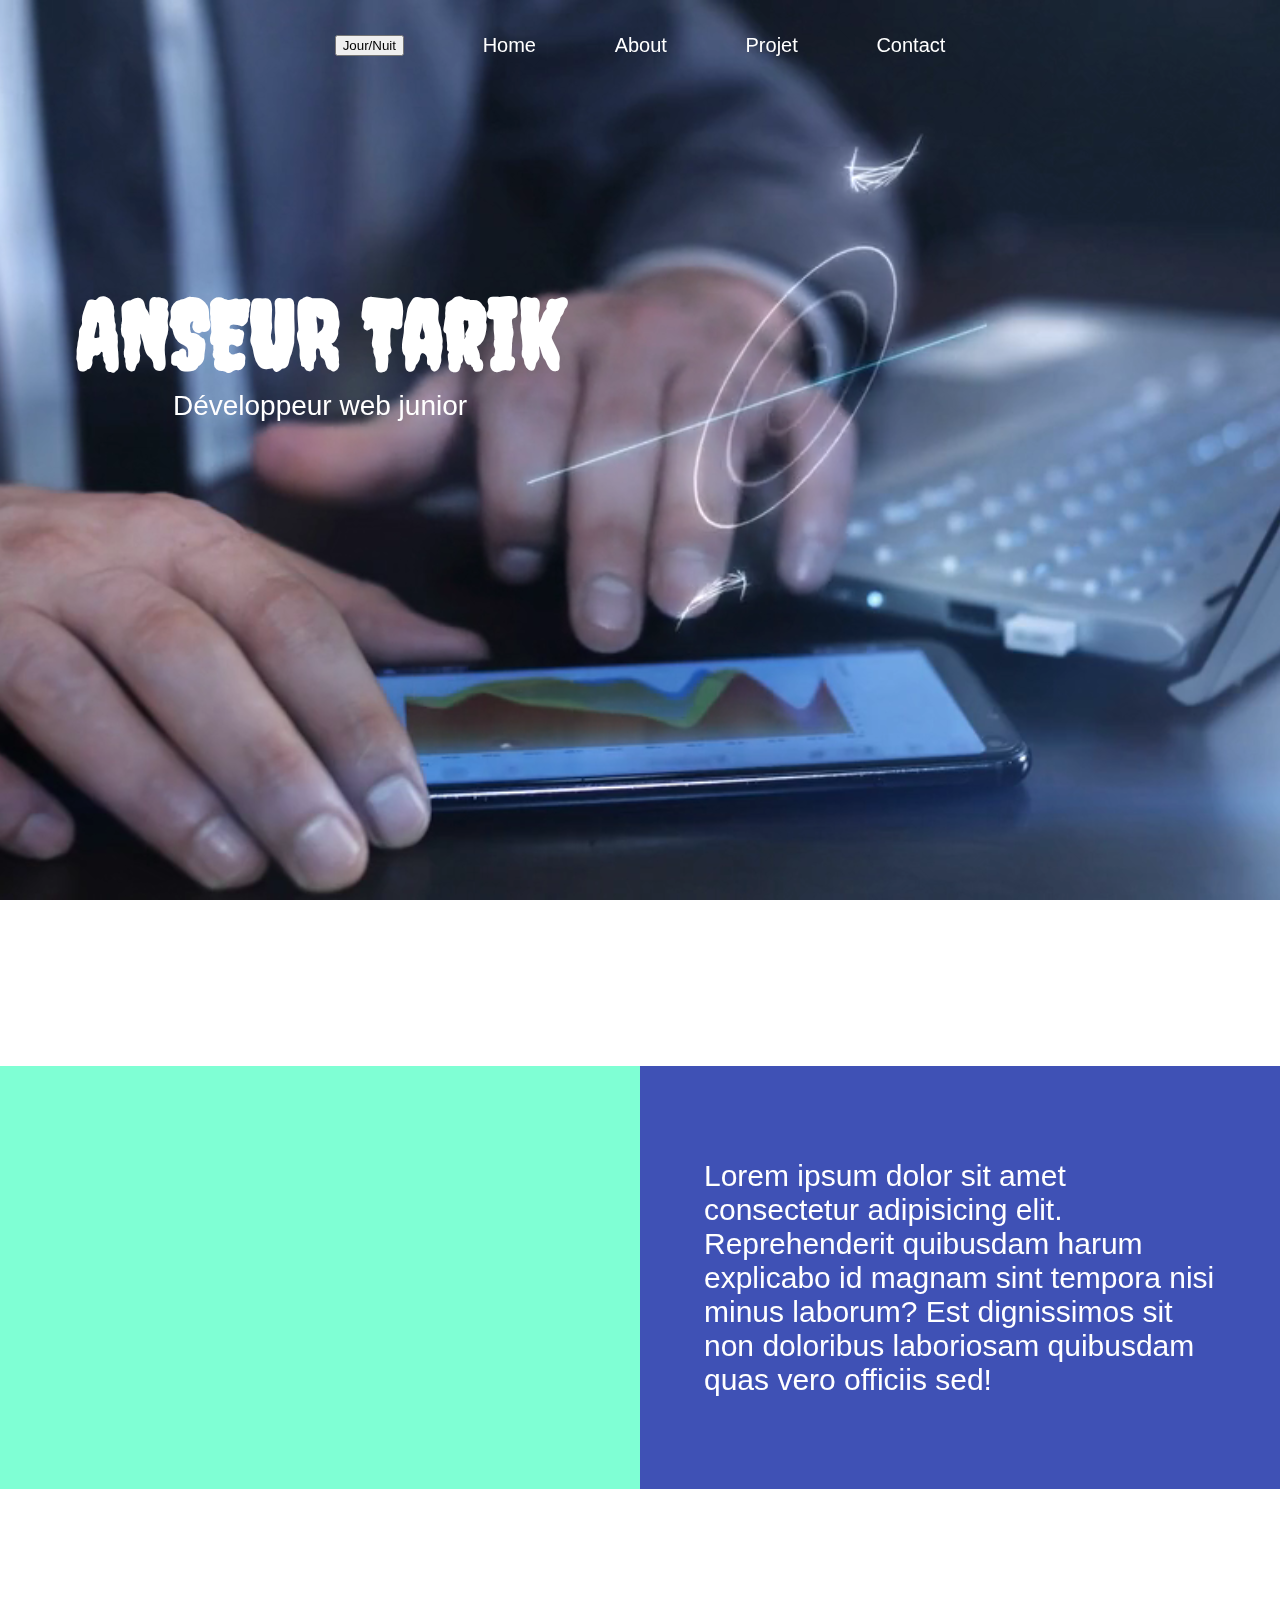
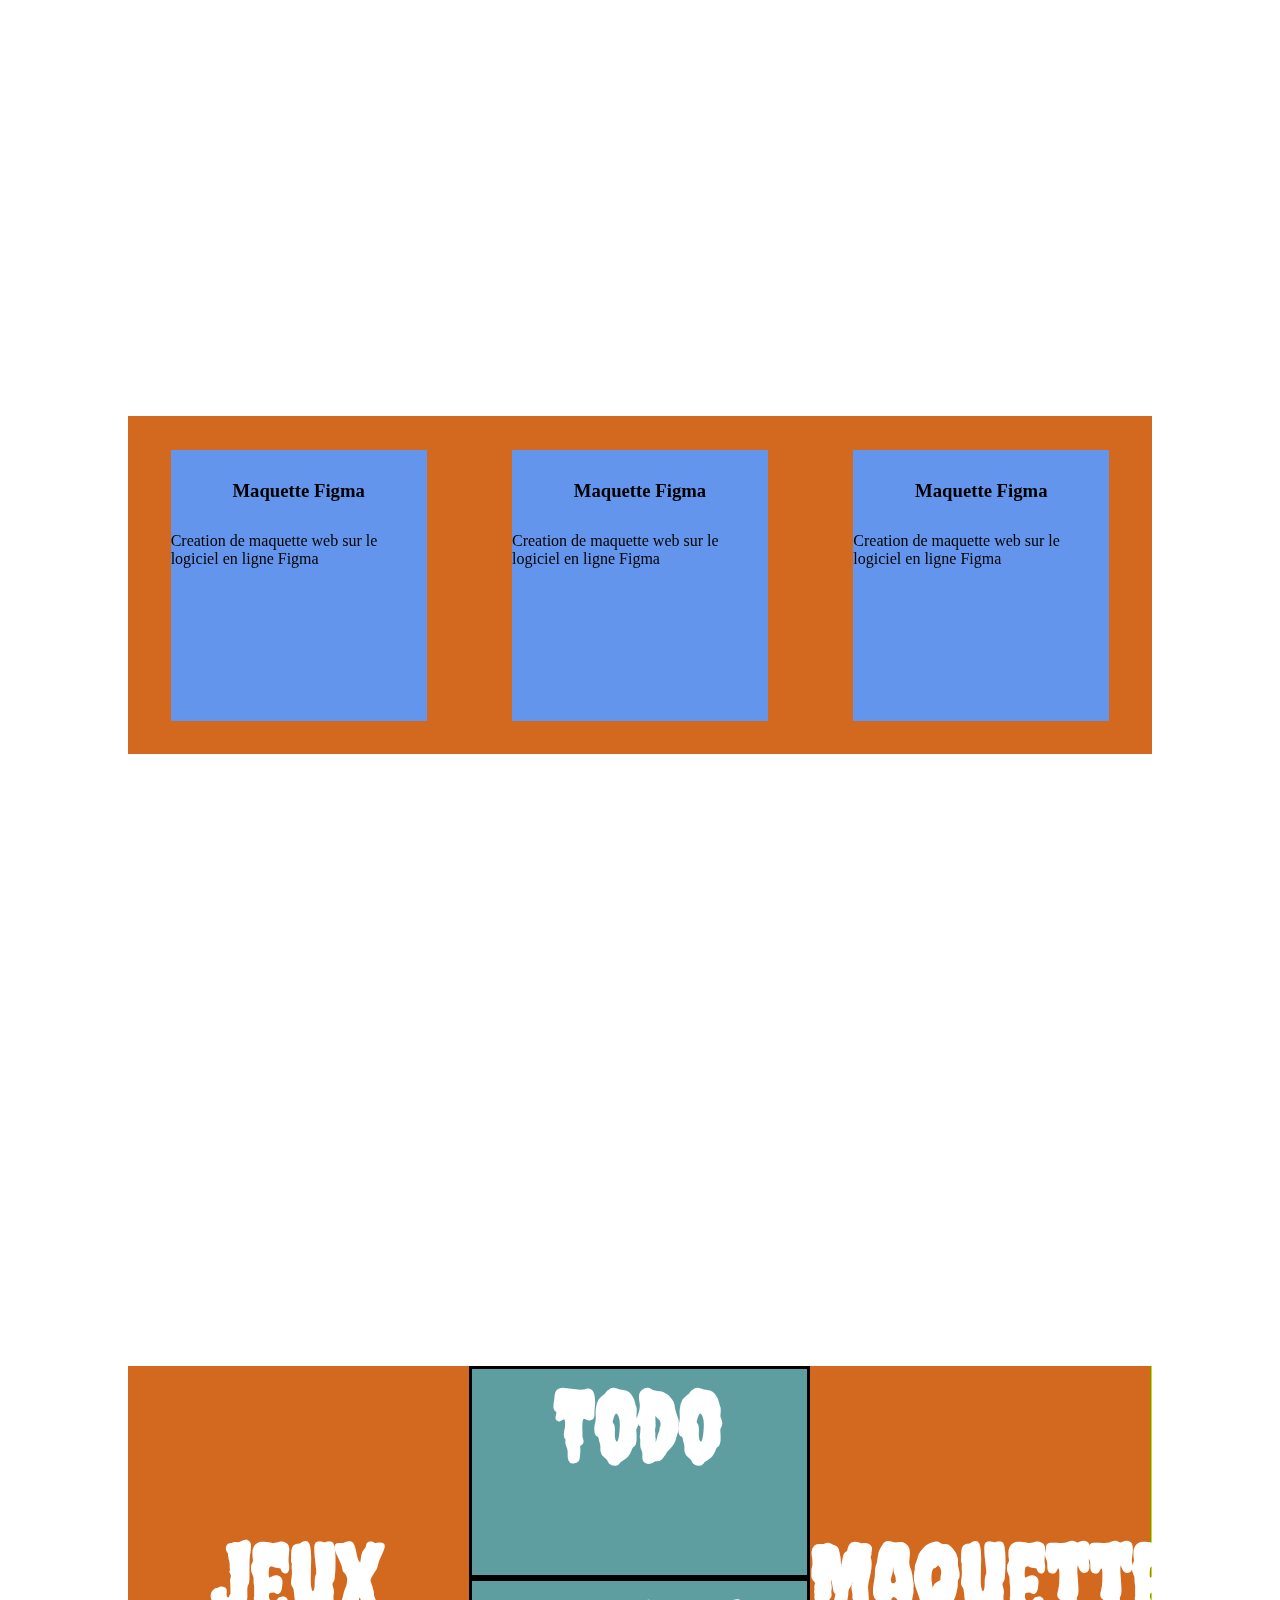
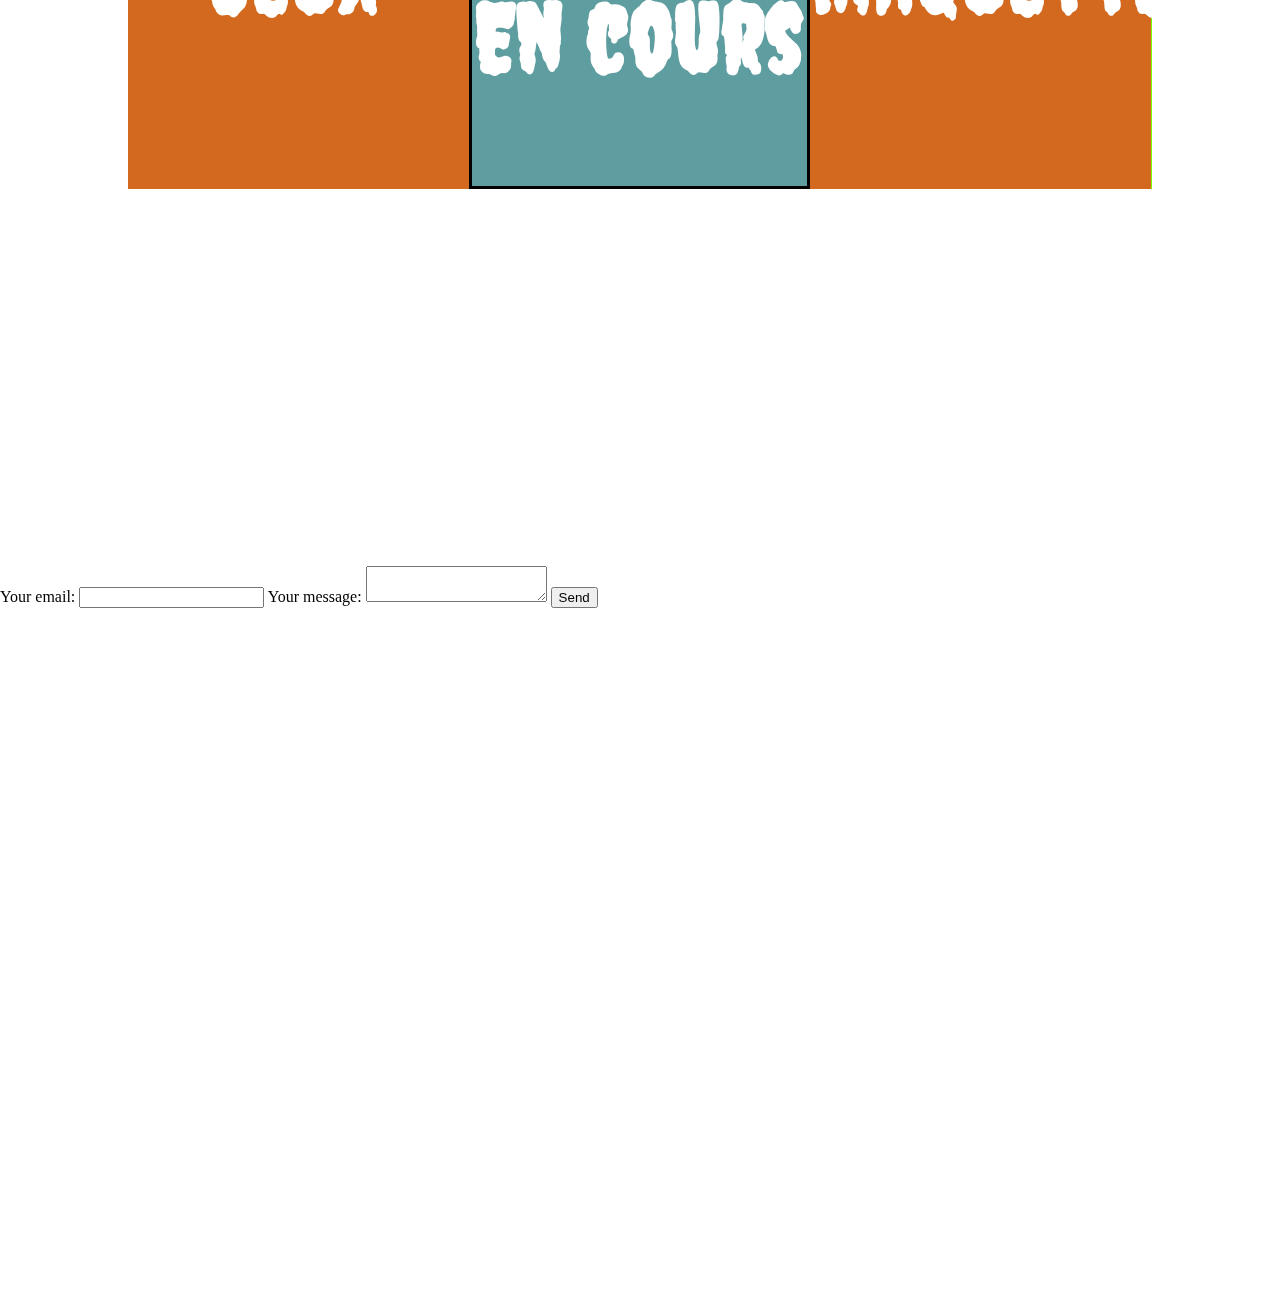
==== index.html @ f044847d "Add files via upload" ====
<!DOCTYPE html>
<html lang="fr">
<head>
    <meta charset="UTF-8">
    <meta name="viewport" content="width=device-width, initial-scale=1.0">
    <title>Document</title>
    <link rel="stylesheet" href="style.css">
    <link rel="shortcut icon" href="./image/requinlogo-removebg-preview.png" type="image/x-icon">
</head>
<body id="body">
    <video id="background-video" autoplay loop muted>
        <source id="video-source" src="./videojour.mp4" type="video/mp4">
    </video>

        <div class="content">

           <div id="page1" class="page">
            <div id="nav">
                <button class="mode" onclick="jour()">Jour/Nuit</button>
                <a href="#" class="liens">Home</a>
                <a href="#page2" class="liens">About</a>
                <a href="" class="liens">Projet</a>
                <a href="" class="liens">Contact</a>
            </div>
            <div class="name">
                <h1 class="title">ANSEUR Tarik</h1>
                <p class="nametxt">Développeur web junior</p>
            </div>
            
            <div class="fleche pulsate-fwd">
                <a href="#page2">
                    <img src="./image/icons8-flèche-bas-80 (1).png" alt="">
                </a> 
            </div>
                <div class="reseaux">
                    <a href="https://marzomar.github.io" class="icon">
                        <img src="./image/icons8-ouvrir-le-cv-96.png" alt="" class="iconimage">
                    </a>
                    <a href="" class="icon">
                        <img src="./image/icons8-github-100 (1).png" alt="" class="iconimage">
                    </a>
                    <a href="" class="icon">
                        <img src="./image/icons8-linkedin-100.png" alt="" class="iconimage">
                    </a>
                </div>
           </div>

           <div id="page2" class="page">
            <h1 class="title">About me</h1>
                <div id="about">
                    <div id="about-left">
                        <img src="" alt="" id="about-img">
                    </div>
                    <div id="about-right">
                        <p id="about-txt">
                            Lorem ipsum dolor sit amet consectetur adipisicing elit. Reprehenderit quibusdam harum explicabo id magnam sint tempora nisi minus laborum? Est dignissimos sit non doloribus laboriosam quibusdam quas vero officiis sed!
                        </p>
                    </div>
                </div>  
           </div>
           <div class="page">
            <h1 class="title">Skills</h1>
            <div class="skills">
                <div class="skillsenfant">
                    <img src="./image/icons8-flèche-bas-80.png" alt="" class="skillimg">
                    <h3 class="skilltitle">Maquette Figma</h3>
                    <p class="skilltxt">Creation de maquette web sur le logiciel en ligne Figma</p>
                </div>
                <div class="skillsenfant">
                    <img src="./image/icons8-flèche-bas-80.png" alt="" class="skillimg">
                    <h3 class="skilltitle">Maquette Figma</h3>
                    <p class="skilltxt">Creation de maquette web sur le logiciel en ligne Figma</p>
                </div>
                <div class="skillsenfant">
                    <img src="./image/icons8-flèche-bas-80.png" alt="" class="skillimg">
                    <h3 class="skilltitle">Maquette Figma</h3>
                    <p class="skilltxt">Creation de maquette web sur le logiciel en ligne Figma</p>
                </div>
            </div>
           </div>
           <div class="page">
            <h1 class="title">Projet</h1>
            <div class="projet">
                <div class="projetenfant">
                    <h1 class="projettitle">Jeux</h1>
                </div>
                <div class="projetenfant">
                    <div class="projetpetit">
                        <h1 class="projettitle">Todo</h1>
                    </div>
                    <div class="projetpetit">
                        <h1 class="projettitle">En cours </h1>
                    </div>
                </div>
                <div class="projetenfant">
                    <h1 class="projettitle">Maquette</h1>
                </div>
            </div>
           </div>
           <div class="page">
            <h1 class="title">Contact</h1>
            <!-- modify this form HTML and place wherever you want your form -->
<form
action="https://formspree.io/f/xeoqoray"
method="POST"
>
<label>
  Your email:
  <input type="email" name="email">
</label>
<label>
  Your message:
  <textarea name="message"></textarea>
</label>
<!-- your other form fields go here -->
<button type="submit">Send</button>
</form>
           </div>
           
        </div>

    <script src="main.js"></script>
</body>
</html>
---- style.css ----
@import url('https://fonts.googleapis.com/css2?family=Creepster&display=swap');
* {
    margin: 0;
    box-sizing: border-box;
}

html {
    scroll-behavior: smooth;
}

#background-video {
    height: 100vh;
    width: 100vw;
    object-fit: cover;
    position: fixed;
    left: 0;
    right: 0;
    top: 0;
    bottom: 0;
    z-index: -1;
    }
    
    h1, h2, #btnVideo{
    
    color: white;
    
    font-family: "Creepster", system-ui;
    
    font-weight: bold;
    
    text-align: center;
    
    }
    
    h1 {
    font-size: 6rem;
    }
    
    h2 { font-size: 3rem; }
    
    #btnVideo{
    font-size: 1.5rem;
    background: 0;
    border: 0;
    margin-left: 50%;
    transform: translateX(-50%);
    }

    .page {
        width: 100vw;
        height: 100vh;
        padding-top: 6vh;
    }

    #nav {
        width: 60%;
        height: 10%;
        position: fixed;
        top: 0;
        left: 50%;
        transform: translate(-50%);
        display: flex;
        justify-content: space-evenly;
        align-items: center;
    }
    #nav a {
        text-decoration: none;
        color: white;
        font-size: 20px;
        font-family: sans-serif;
    }
    #about {
        width: 100%;
        height: 50%;
        background-color: aquamarine;
        display: flex;
    }
    #about-left {
        width: 50%;
        height: 100%;

        background-image: url("./image/anonymous-1536x1024.jpeg");
        background-size: cover;
    }
    .night #about-left {
        background-image: url("./image/icons8-github-100\ \(1\).png");
        background-size: cover;
    }
    #about-right {
        width: 50%;
        height: 100%;
        background-color: #3F51B5;

        display: flex;
        justify-content: center;
        align-items: center;
        color: white;
        font-size: 30px;
        font-family: sans-serif;
    }
    #about-txt {
        width: 80%;
    }
    .name {
        width: 50%;
    height: 70%;
    display: flex;
    flex-direction: column;
    justify-content: center;
    }

    .nametxt {
        text-align: center;
    color: white;
    font-size: 28px;
    font-family: sans-serif;
    
    }
    .page1 {
        position: relative;
    }
    .fleche {
        width: 100px;
        height: 100px;
        position: absolute;
        bottom: 20px;
        left: 50%;
        transform: translate(-50%);
    }
    .reseaux {
        display: flex;
    flex-direction: column;
    align-items: flex-end;
    position: absolute;
    right: 20px;
    bottom: 30px;
    }

    .iconimage {
        width: 50px;
    }
    .pulsate-fwd {
        -webkit-animation: pulsate-fwd 0.5s ease-in-out infinite both;
                animation: pulsate-fwd 0.5s ease-in-out infinite both;
    }
    /* ----------------------------------------------
 * Generated by Animista on 2024-10-23 11:6:16
 * Licensed under FreeBSD License.
 * See http://animista.net/license for more info. 
 * w: http://animista.net, t: @cssanimista
 * ---------------------------------------------- */

/**
 * ----------------------------------------
 * animation pulsate-fwd
 * ----------------------------------------
 */
@-webkit-keyframes pulsate-fwd {
    0% {
      -webkit-transform: scale(1);
              transform: scale(1);
    }
    50% {
      -webkit-transform: scale(1.1);
              transform: scale(1.1);
    }
    100% {
      -webkit-transform: scale(1);
              transform: scale(1);
    }
  }
  @keyframes pulsate-fwd {
    0% {
      -webkit-transform: scale(1);
              transform: scale(1);
    }
    50% {
      -webkit-transform: scale(1.1);
              transform: scale(1.1);
    }
    100% {
      -webkit-transform: scale(1);
              transform: scale(1);
    }
  }

  .skills {
    width: 80%;
    height: 40%;
    background-color: chocolate;
    display: flex;
    justify-content: space-around;
    align-items: center;
    margin: 0 auto;
    margin-top: 50px;
  }
  .skillsenfant {
    width: 25%;
    height: 80%;
    background-color: cornflowerblue;

    display: flex;
    flex-direction: column;
    align-items: center;
    gap: 30px;
  }
  .projet {
    width: 80%;
    height: 50%;
    background-color: chartreuse;
    display: flex;
    margin: 100px auto;
  }
  .projetenfant {
    width: 33.3%;
    height: 100%;
    background-color: chocolate;
    align-content: center;
  }
  .projetpetit {
    width: 100%;
    height: 50%;
    background-color: cadetblue;
    border: solid;
  }

  .night h1 {
    color: red;
  }

  .projetenfant h1 {

  }
@media screen and(max-width: 767){
  h1{
    font-size: 3rem;
  }
}
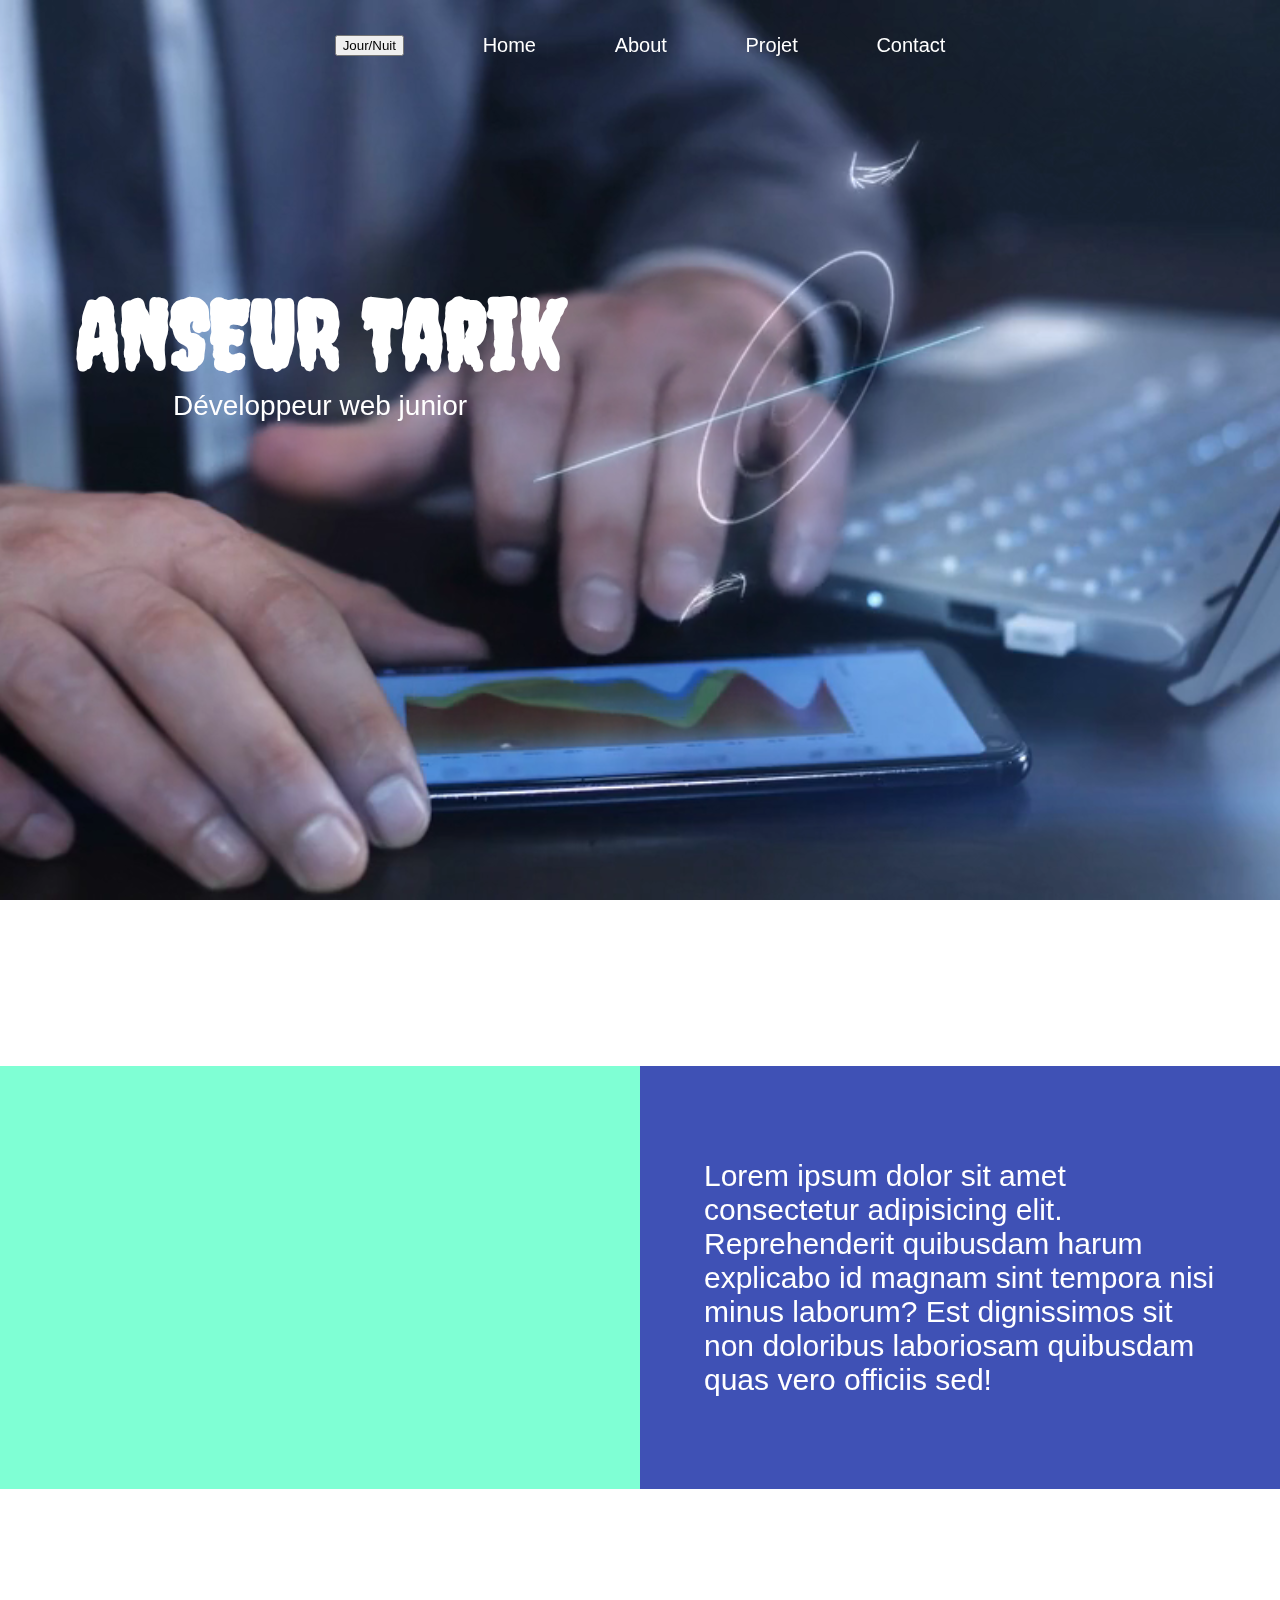
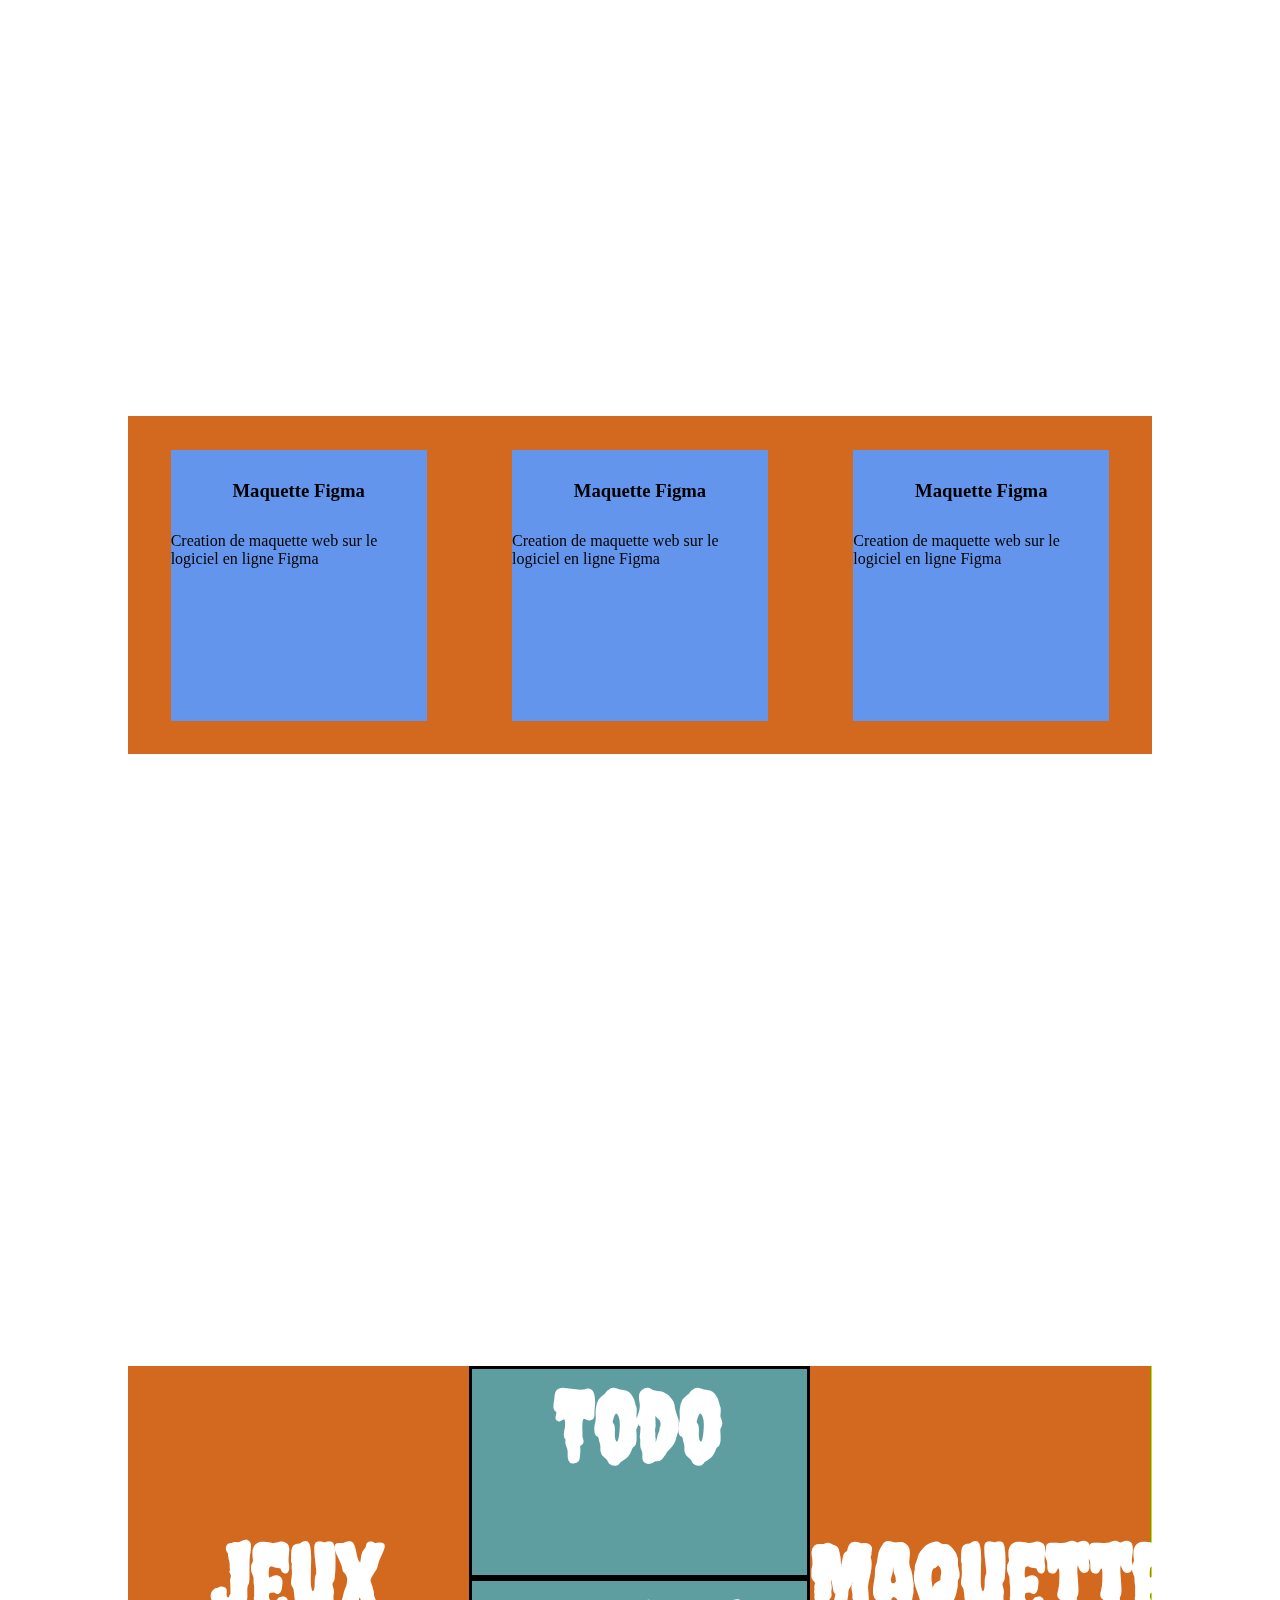
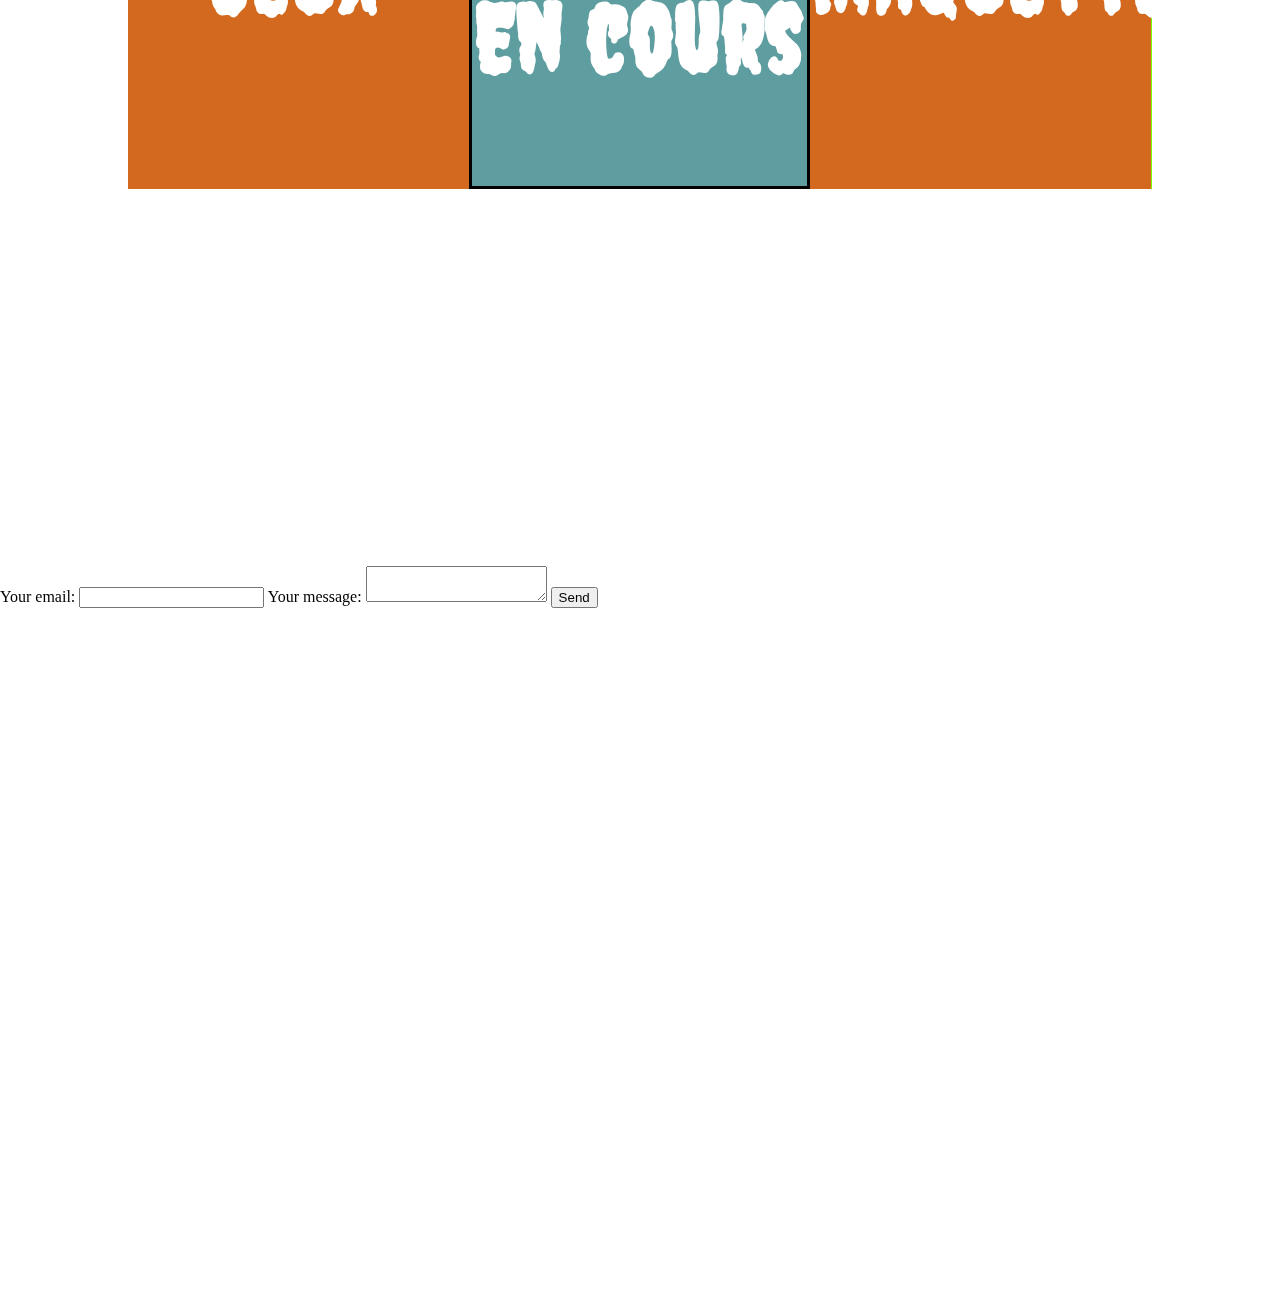
==== commit d4e4e89a: "Update index.html" ====
--- a/index.html
+++ b/index.html
@@ -3,7 +3,7 @@
 <head>
     <meta charset="UTF-8">
     <meta name="viewport" content="width=device-width, initial-scale=1.0">
-    <title>Document</title>
+    <title>porfolioTarikAnseur</title>
     <link rel="stylesheet" href="style.css">
     <link rel="shortcut icon" href="./image/requinlogo-removebg-preview.png" type="image/x-icon">
 </head>
@@ -33,7 +33,7 @@
                 </a> 
             </div>
                 <div class="reseaux">
-                    <a href="https://marzomar.github.io" class="icon">
+                    <a href="https://anstarikk.github.io" class="icon">
                         <img src="./image/icons8-ouvrir-le-cv-96.png" alt="" class="iconimage">
                     </a>
                     <a href="" class="icon">
@@ -121,4 +121,4 @@
 
     <script src="main.js"></script>
 </body>
-</html>+</html>
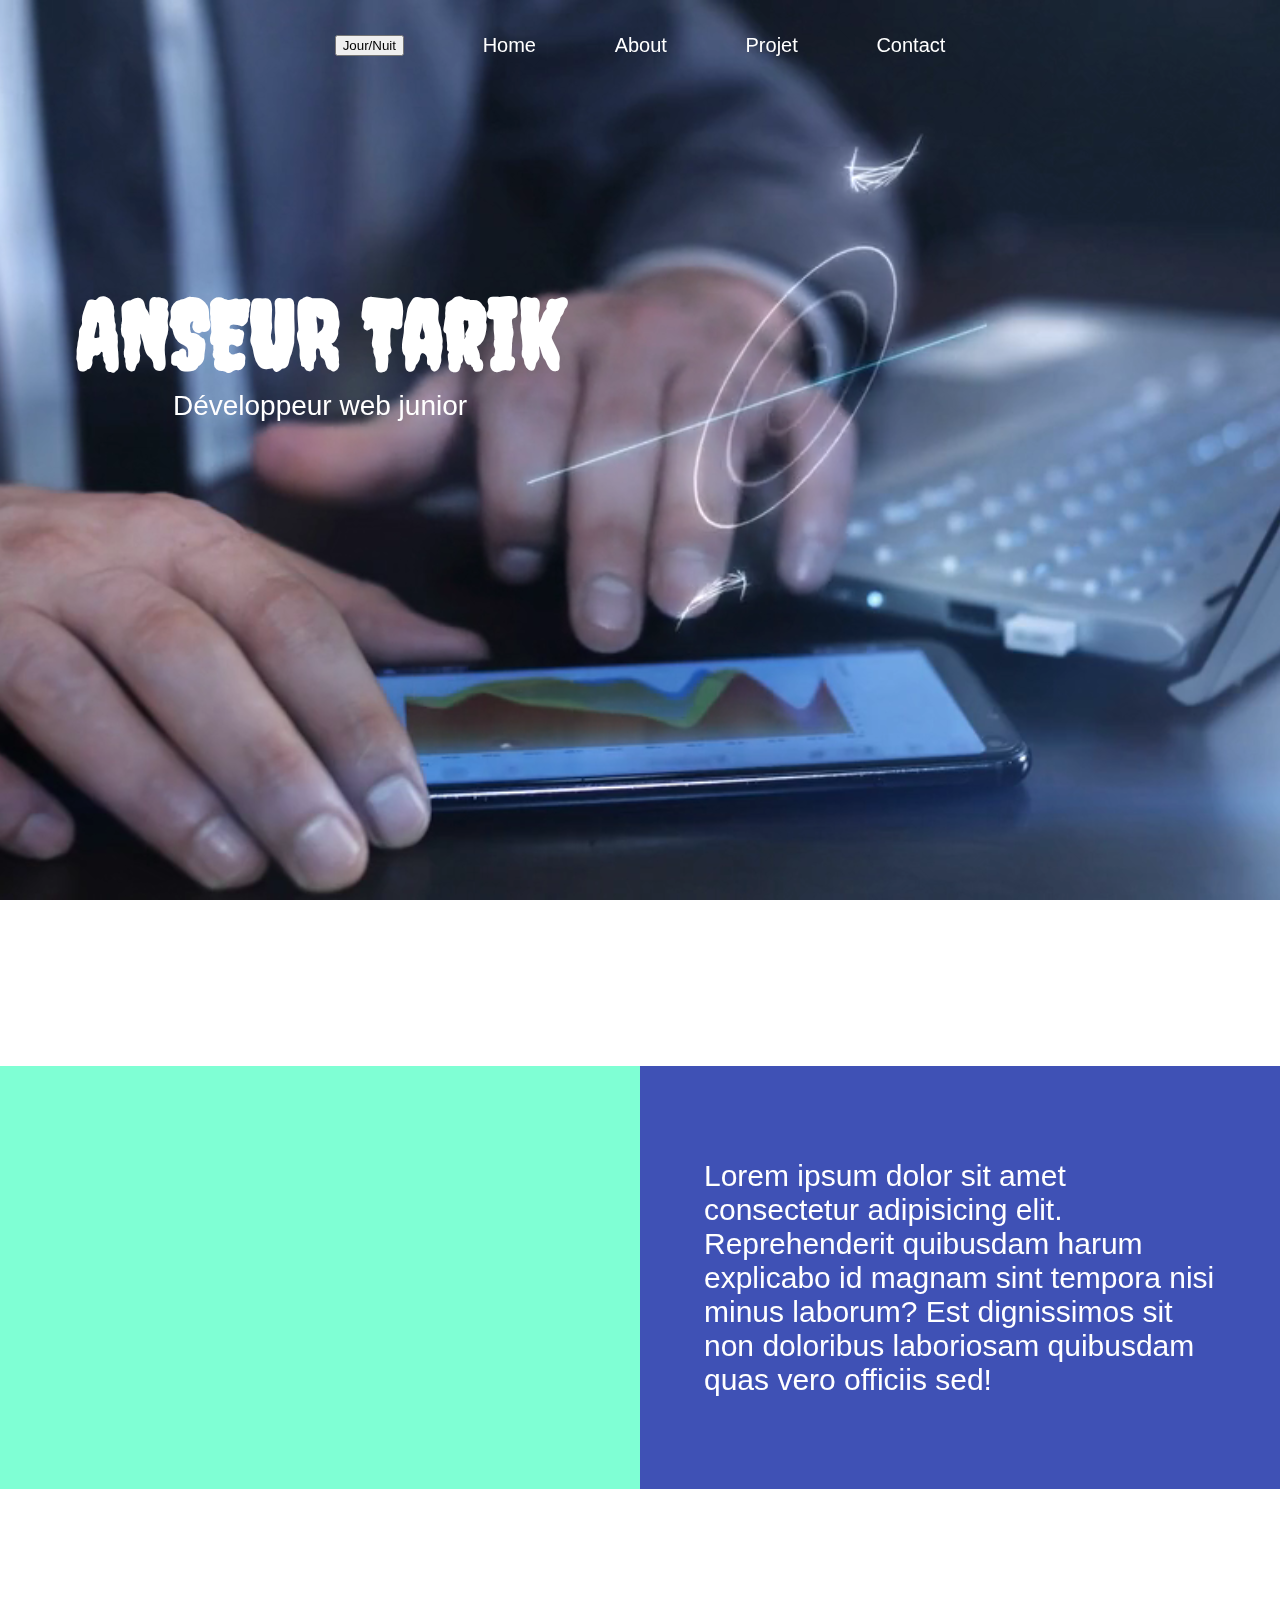
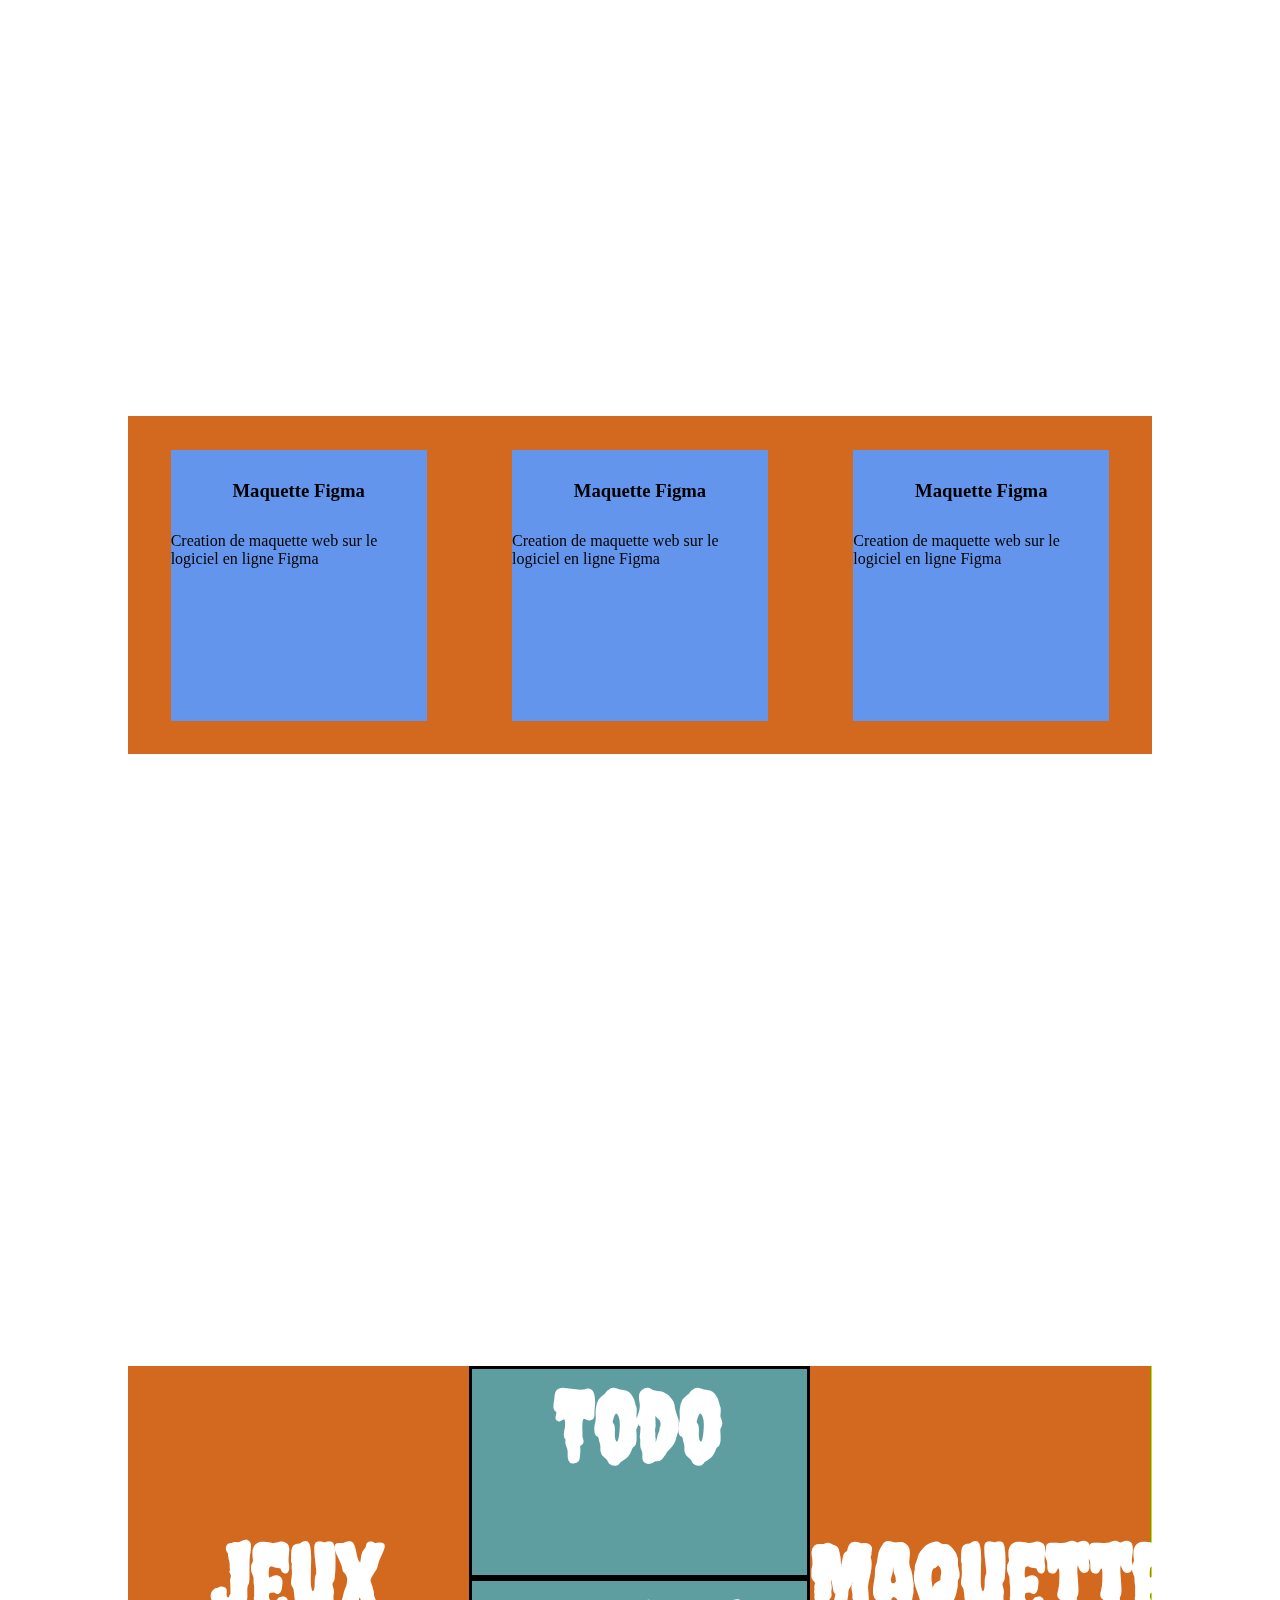
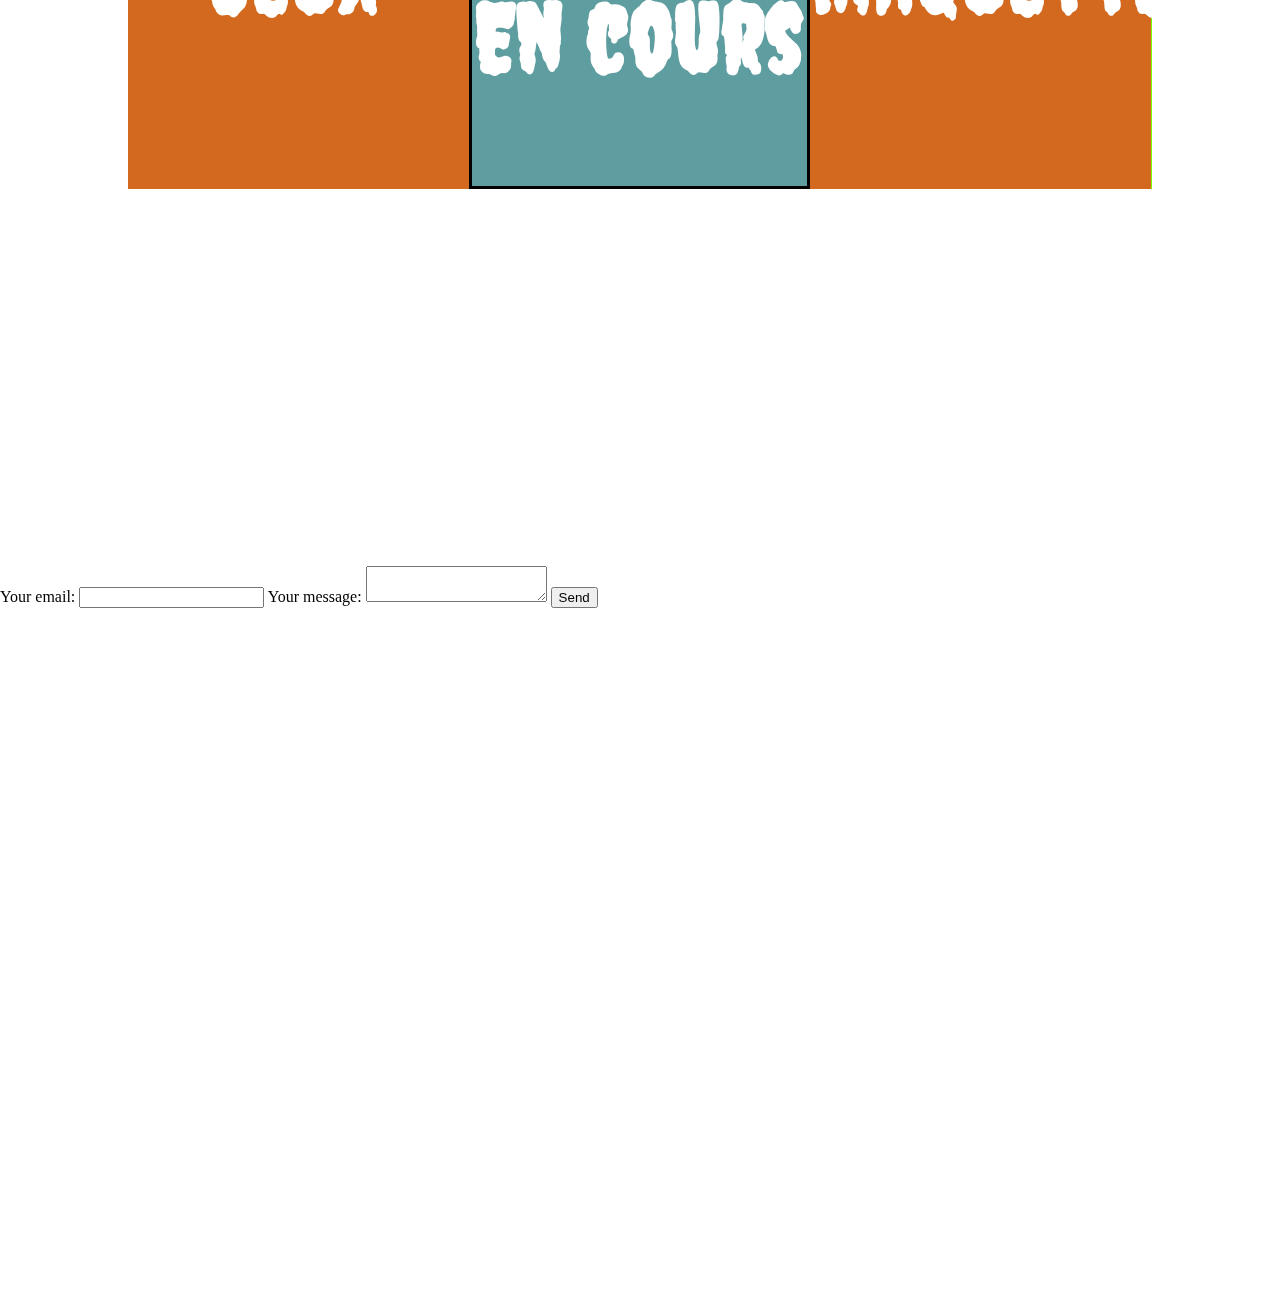
==== commit 22c13126: "Update index.html" ====
--- a/index.html
+++ b/index.html
@@ -5,7 +5,7 @@
     <meta name="viewport" content="width=device-width, initial-scale=1.0">
     <title>porfolioTarikAnseur</title>
     <link rel="stylesheet" href="style.css">
-    <link rel="shortcut icon" href="./image/requinlogo-removebg-preview.png" type="image/x-icon">
+    <link rel="shortcut icon" href=".chemin/vers/logo.png" type="image/x-icon">
 </head>
 <body id="body">
     <video id="background-video" autoplay loop muted>
--- a/style.css
+++ b/style.css
@@ -79,7 +79,7 @@
         width: 50%;
         height: 100%;
 
-        background-image: url("./image/anonymous-1536x1024.jpeg");
+        background-image: url("./-24942108-8fd2-4f3-b578-519e9d258b22.jpg");
         background-size: cover;
     }
     .night #about-left {
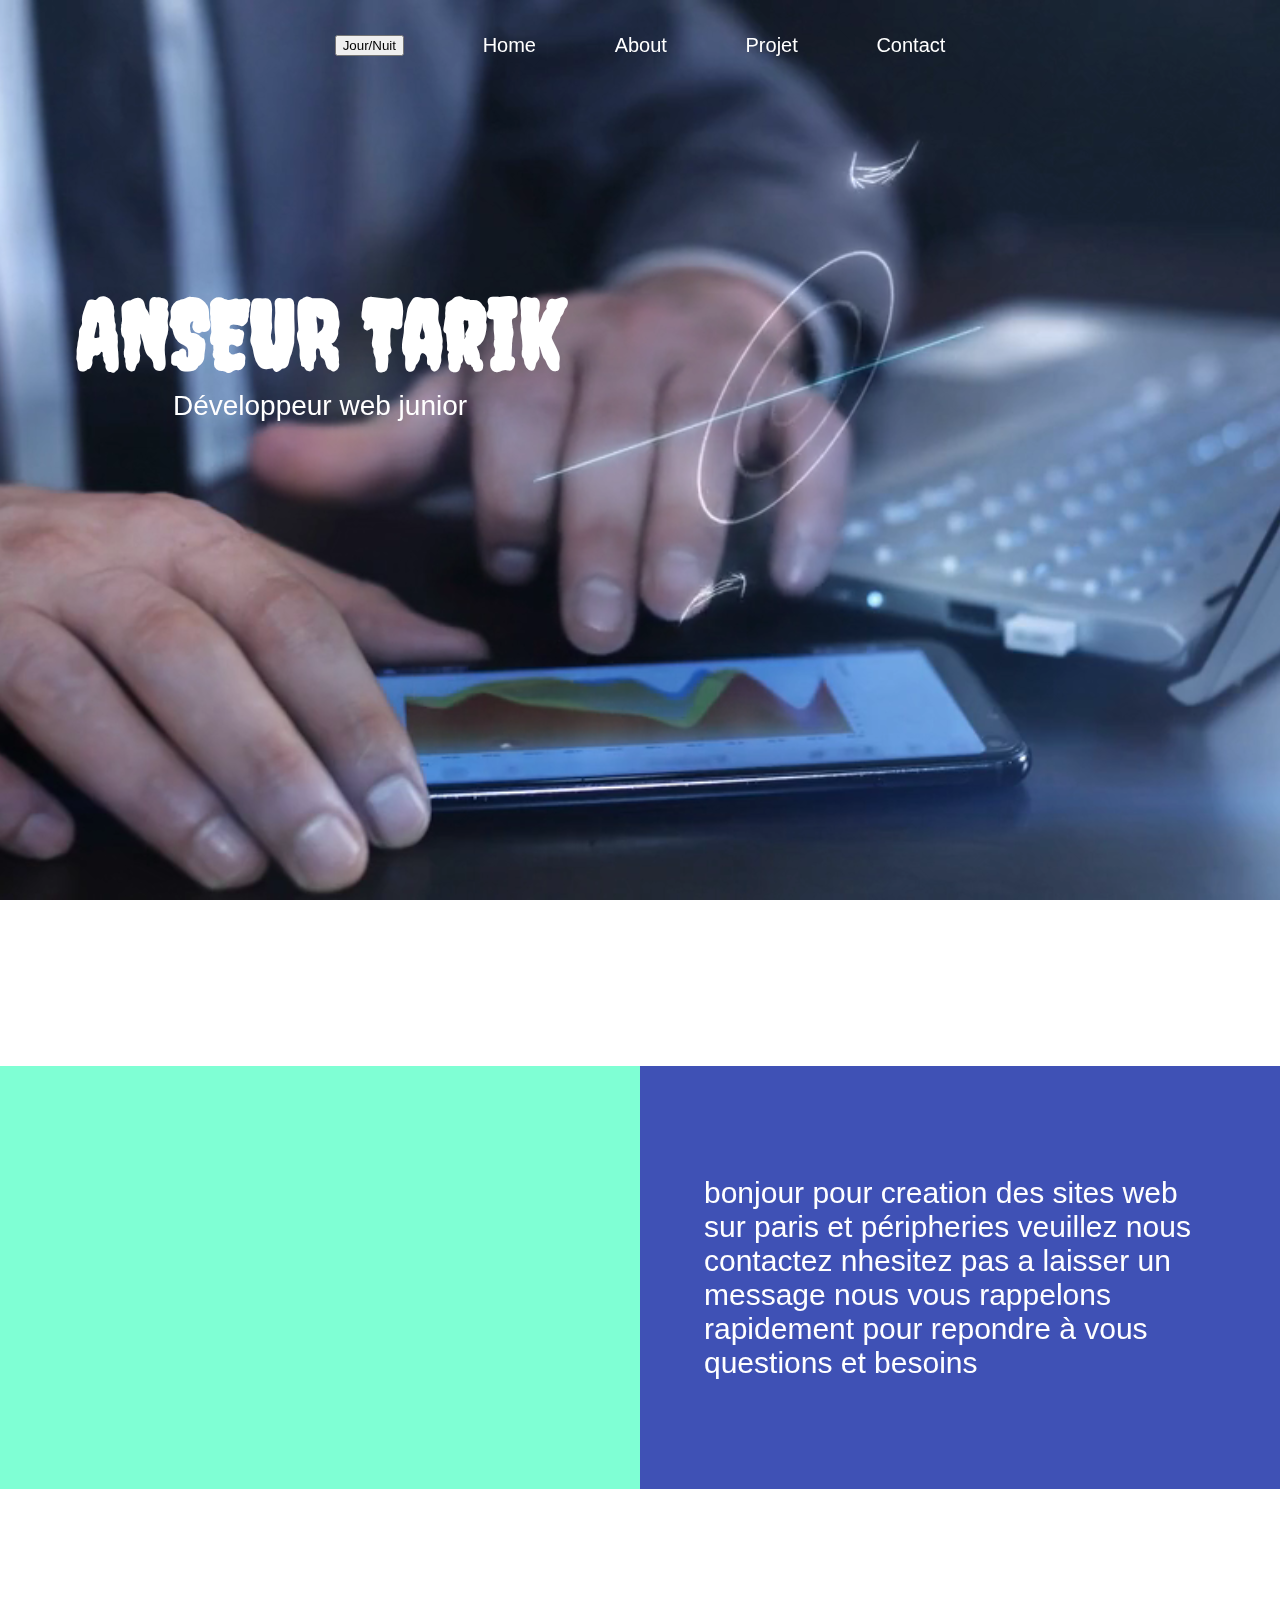
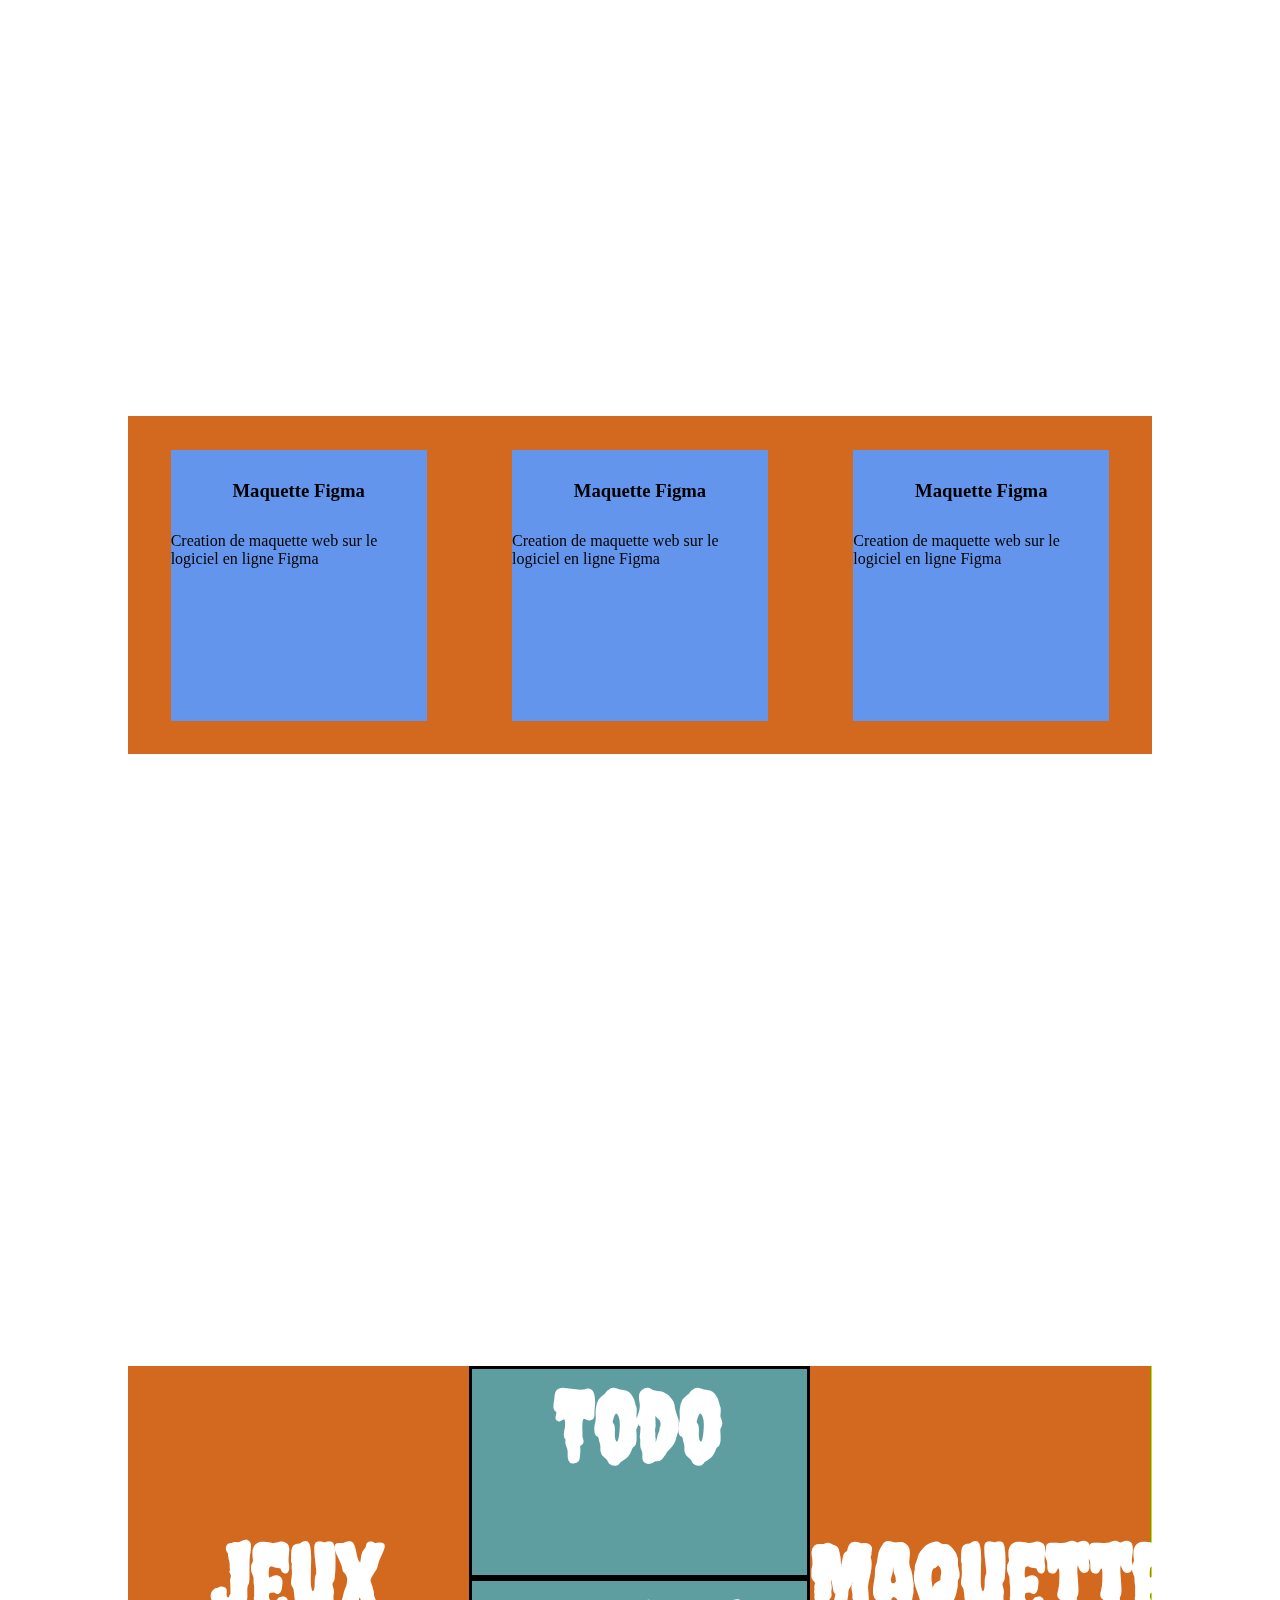
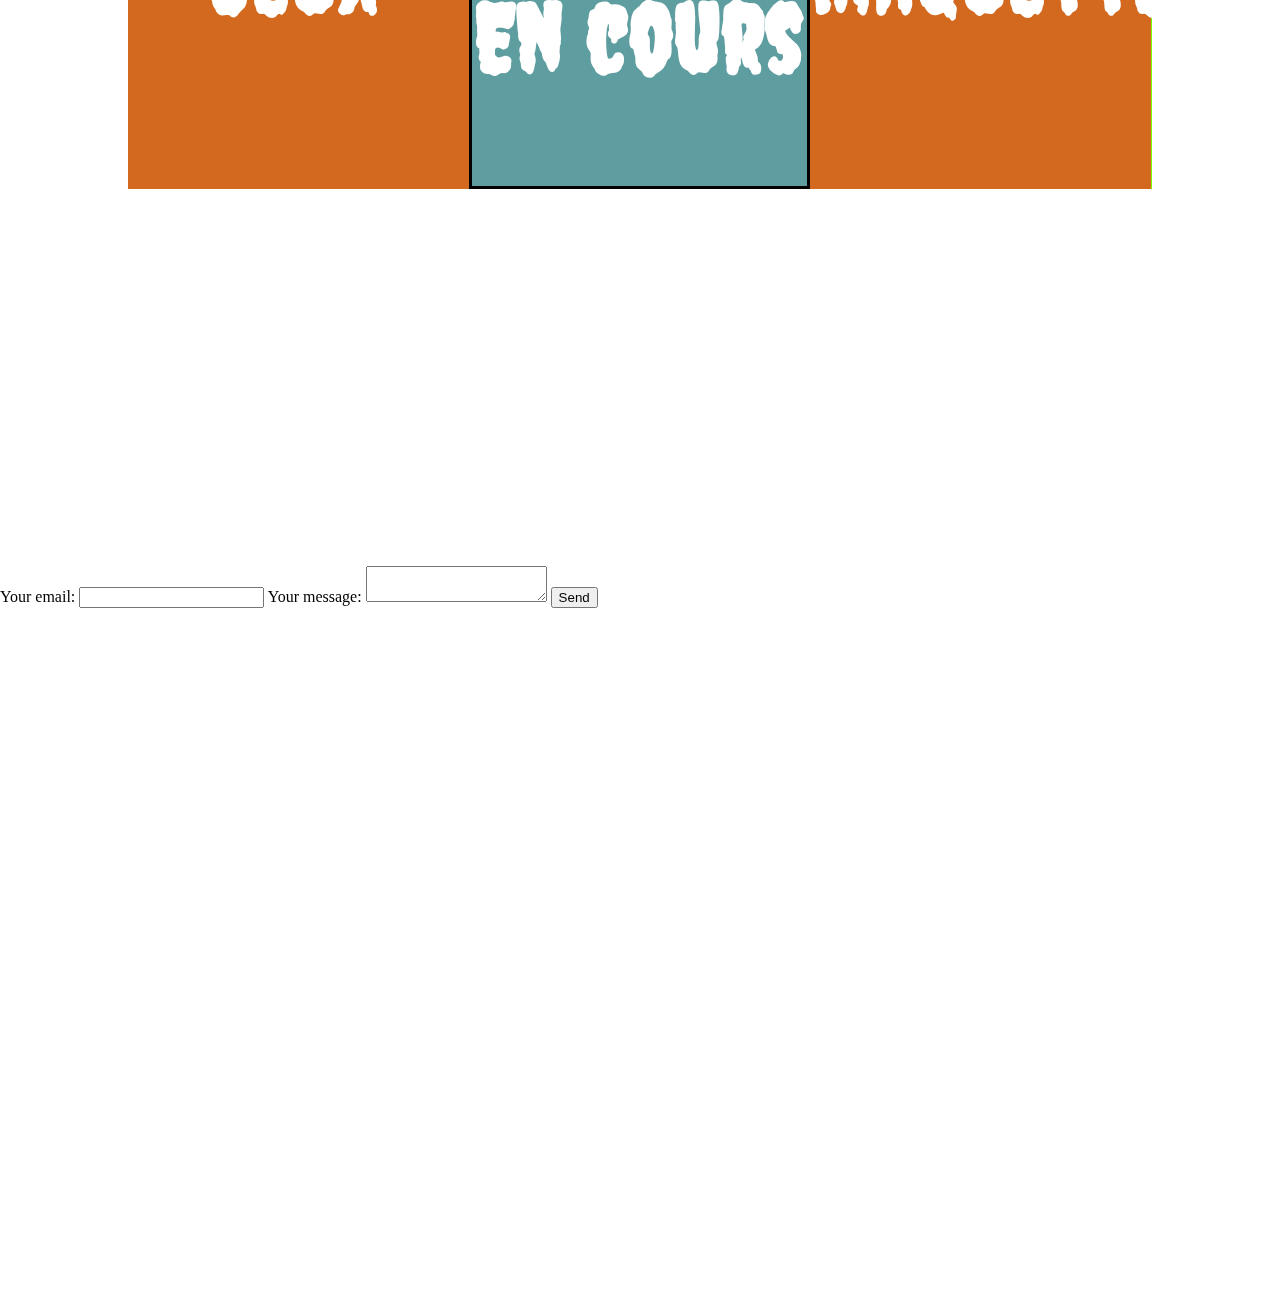
==== commit 503400e6: "Update index.html" ====
--- a/index.html
+++ b/index.html
@@ -3,9 +3,9 @@
 <head>
     <meta charset="UTF-8">
     <meta name="viewport" content="width=device-width, initial-scale=1.0">
-    <title>porfolioTarikAnseur</title>
+    <title>AnseurTarikportfolio</title>
     <link rel="stylesheet" href="style.css">
-    <link rel="shortcut icon" href=".chemin/vers/logo.png" type="image/x-icon">
+    <link rel="shortcut icon" href="./image/requinlogo-removebg-preview.png" type="image/x-icon">
 </head>
 <body id="body">
     <video id="background-video" autoplay loop muted>
@@ -33,7 +33,7 @@
                 </a> 
             </div>
                 <div class="reseaux">
-                    <a href="https://anstarikk.github.io" class="icon">
+                    <a href="https://marzomar.github.io" class="icon">
                         <img src="./image/icons8-ouvrir-le-cv-96.png" alt="" class="iconimage">
                     </a>
                     <a href="" class="icon">
@@ -53,7 +53,9 @@
                     </div>
                     <div id="about-right">
                         <p id="about-txt">
-                            Lorem ipsum dolor sit amet consectetur adipisicing elit. Reprehenderit quibusdam harum explicabo id magnam sint tempora nisi minus laborum? Est dignissimos sit non doloribus laboriosam quibusdam quas vero officiis sed!
+                            bonjour pour creation des sites web sur paris et péripheries
+                            veuillez nous contactez nhesitez pas a laisser un message
+                            nous vous rappelons rapidement pour repondre à vous questions et besoins
                         </p>
                     </div>
                 </div>  
@@ -100,21 +102,21 @@
            <div class="page">
             <h1 class="title">Contact</h1>
             <!-- modify this form HTML and place wherever you want your form -->
-<form
-action="https://formspree.io/f/xeoqoray"
-method="POST"
->
-<label>
-  Your email:
-  <input type="email" name="email">
-</label>
-<label>
-  Your message:
-  <textarea name="message"></textarea>
-</label>
-<!-- your other form fields go here -->
-<button type="submit">Send</button>
-</form>
+            <form
+            action="https://formspree.io/f/meoqorgy"
+            method="POST"
+          >
+            <label>
+              Your email:
+              <input type="email" name="email">
+            </label>
+            <label>
+              Your message:
+              <textarea name="message"></textarea>
+            </label>
+            <!-- your other form fields go here -->
+            <button type="submit">Send</button>
+          </form>
            </div>
            
         </div>
--- a/style.css
+++ b/style.css
@@ -79,7 +79,7 @@
         width: 50%;
         height: 100%;
 
-        background-image: url("./-24942108-8fd2-4f3-b578-519e9d258b22.jpg");
+        background-image: url("./image/anonymous-1536x1024.jpeg");
         background-size: cover;
     }
     .night #about-left {
